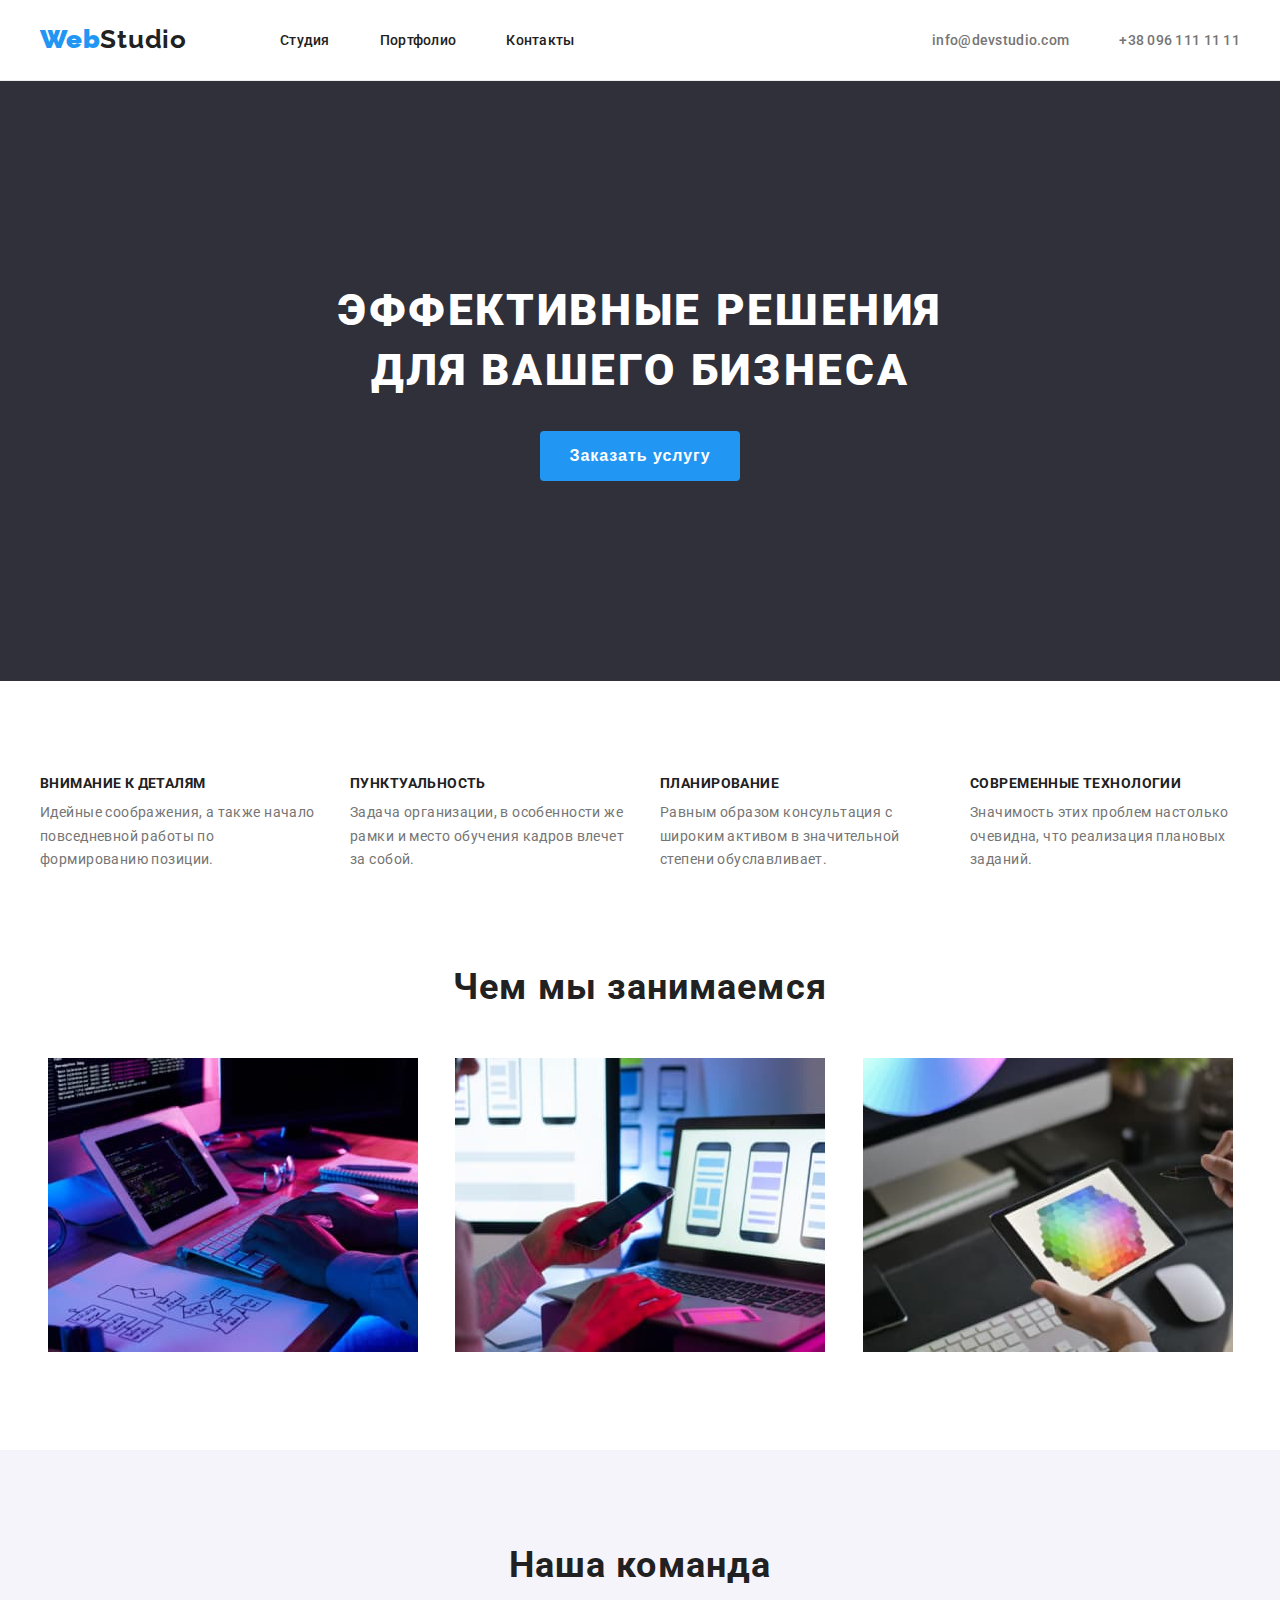
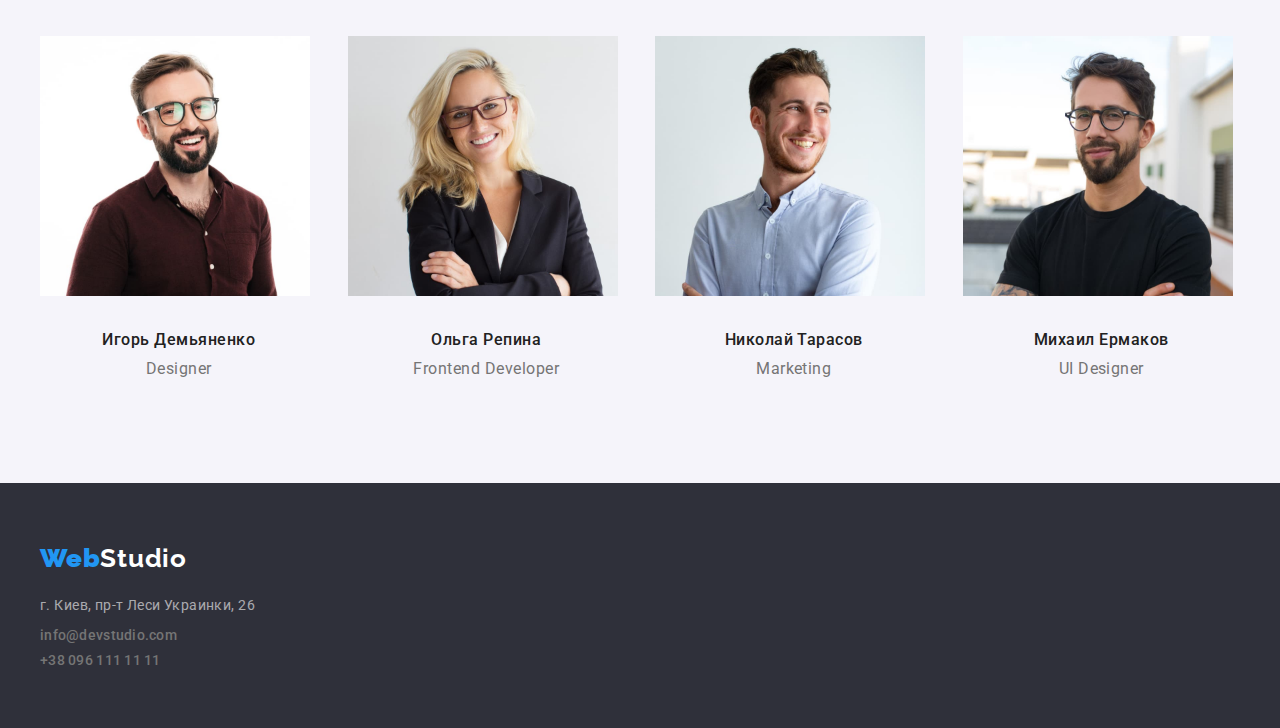
==== index.html @ 81878b82 "Added geometry and positioning of content using Flexbox" ====
<!DOCTYPE html>
<html lang="ru">
  <head>
    <meta charset="UTF-8" />
    <meta http-equiv="X-UA-Compatible" content="IE=edge" />
    <meta name="viewport" content="width=device-width, initial-scale=1.0" />
    <link rel="preconnect" href="https://fonts.googleapis.com" />
    <link rel="preconnect" href="https://fonts.gstatic.com" crossorigin />
    <link
      href="https://fonts.googleapis.com/css2?family=Raleway:wght@700&family=Roboto:wght@400;500;700;900&display=swap"
      rel="stylesheet"
    />
    <link
      rel="stylesheet"
      href="node_modules/modern-normalize/modern-normalize.css"
    />
    <link rel="stylesheet" href="css/styles.css" />
    <title>Студия</title>
  </head>
  <body>
    <header>
      <div class="container">
        <nav>
          <a class="logo" href="#"> <strong>Web</strong>Studio </a>
          <ul class="menu__list">
            <li class="menu__item">
              <a class="menu__link" href="index.html">Студия</a>
            </li>
            <li class="menu__item">
              <a class="menu__link" href="portfolio.html">Портфолио</a>
            </li>
            <li class="menu__item">
              <a class="menu__link" href="#">Контакты</a>
            </li>
          </ul>

          <ul class="contacts__list">
            <li class="contacts__item">
              <a class="mail" href="mailto:info@devstudio.com"
                >info@devstudio.com</a
              >
            </li>
            <li class="contacts__item">
              <a class="phone" href="tel:+380961111111">+38 096 111 11 11</a>
            </li>
          </ul>
        </nav>
      </div>
    </header>

    <main class="main">
      <section class="title">
        <div class="container">
          <h1 class="title__main">
            Эффективные решения<br />для вашего бизнеса
          </h1>
          <button class="title__btn" type="button">Заказать услугу</button>
        </div>
      </section>

      <section class="section about">
        <div class="container">
          <ul class="content__list">
            <li class="content__item">
              <h3 class="content__title">Внимание к деталям</h3>
              <p class="content__text">
                Идейные соображения, а также начало повседневной работы по
                формированию позиции.
              </p>
            </li>
            <li class="content__item">
              <h3 class="content__title">Пунктуальность</h3>
              <p class="content__text">
                Задача организации, в особенности же рамки и место обучения
                кадров влечет за собой.
              </p>
            </li>
            <li class="content__item">
              <h3 class="content__title">Планирование</h3>
              <p class="content__text">
                Равным образом консультация с широким активом в значительной
                степени обуславливает.
              </p>
            </li>
            <li class="content__item">
              <h3 class="content__title">Современные технологии</h3>
              <p class="content__text">
                Значимость этих проблем настолько очевидна, что реализация
                плановых заданий.
              </p>
            </li>
          </ul>
        </div>
      </section>

      <section class="section">
        <div class="container">
          <h2 class="about__title">Чем мы занимаемся</h2>
          <ul class="about__list">
            <li class="about__item">
              <img
                class="about__img"
                src="images/image1.jpg"
                alt="coding"
                width="370"
                height="294"
              />
            </li>
            <li class="about__item">
              <img
                class="about__img"
                src="images/image2.jpg"
                alt="working with laptop"
                width="370"
                height="294"
              />
            </li>
            <li class="about__item">
              <img
                class="about__img"
                src="images/image3.jpg"
                alt="working with tablet"
                width="370"
                height="294"
              />
            </li>
          </ul>
        </div>
      </section>

      <section class="section team">
        <div class="container">
          <h2 class="team__title">Наша команда</h2>
          <ul class="team__list">
            <li class="team__item">
              <figure>
                <img
                  class="team__photo"
                  src="images/photo1.jpg"
                  alt="Игорь Демьяненко"
                  width="270"
                  height="260"
                />
                <figcaption>
                  <p>Игорь Демьяненко</p>
                  <p>Designer</p>
                </figcaption>
              </figure>
            </li>
            <li class="team__item">
              <figure>
                <img
                  class="team__photo"
                  src="images/photo2.jpg"
                  alt="Ольга Репина"
                  width="270"
                  height="260"
                />
                <figcaption>
                  <p>Ольга Репина</p>
                  <p>Frontend Developer</p>
                </figcaption>
              </figure>
            </li>
            <li class="team__item">
              <figure>
                <img
                  class="team__photo"
                  src="images/photo3.jpg"
                  alt="Николай Тарасов"
                  width="270"
                  height="260"
                />
                <figcaption>
                  <p>Николай Тарасов</p>
                  <p>Marketing</p>
                </figcaption>
              </figure>
            </li>
            <li class="team__item">
              <figure>
                <img
                  class="team__photo"
                  src="images/photo4.jpg"
                  alt="Михаил Ермаков"
                  width="270"
                  height="260"
                />
                <figcaption>
                  <p>Михаил Ермаков</p>
                  <p>UI Designer</p>
                </figcaption>
              </figure>
            </li>
          </ul>
        </div>
      </section>
    </main>

    <footer class="footer">
      <div class="container">
        <a class="logo" href="#"> <strong>Web</strong>Studio </a>
        <address class="address">
          <ul class="address__list">
            <li class="address__item">г. Киев, пр-т Леси Украинки, 26</li>
            <li class="address__item">
              <a class="mail" href="mailto:info@devstudio.com"
                >info@devstudio.com</a
              >
            </li>
            <li class="address__item">
              <a class="phone" href="tel:+380961111111">+38 096 111 11 11</a>
            </li>
          </ul>
        </address>
      </div>
    </footer>
  </body>
</html>
---- css/styles.css ----
:root {
    --backgr-color: #E5E5E5;
    --border-color: #ECECEC;
    --brand-color: #212121;
    --focus-color: #2196F3;
    --title-color: #FFFFFF;
    --main-color:  #2F303A;
    --text-color:  #757575;
    --btn-color:   #F5F4FA;

}

body {
    font-family: 'Roboto', 'Raleway', sans-serif;
    color: var(--backgr-color);
    margin: 0;
}

h1,h2,h3,p,ul {
    margin: 0;
    padding: 0;
}

a {
    text-decoration: none;
    color: var(--text-color);
    display: block;
}

ul {
    list-style-type: none;
}

header {
    border-bottom: 1px solid var(--border-color);
}

.container {
    max-width: 1200px;
    margin: 0 auto;
}


nav {
    display: flex;
    align-items: center;
}

.logo {
    font-family: 'Raleway';
    font-size: 26px;
    font-weight: 700;
    line-height: 1.2;
    letter-spacing: 0.03em;
    color: var(--brand-color);
}

strong {
    color: var(--focus-color);
}

.menu__list {
   display: flex;
   margin-left: 93px;
}

.menu__item:not( :last-child) {
    margin-right: 50px;
}

.menu__link {
    padding-top: 32px;
    padding-bottom: 32px;

    color: var(--brand-color);

    font-size: 14px;
    font-weight: 500;
    line-height: 1.15;
    letter-spacing: 0.02em;
}

.menu__link:hover,
.menu__link:focus {
    color:var(--focus-color);
}

.contacts__list {
    display: flex;
    margin-left: auto;
}
.contacts__list .contacts__item + .contacts__item{
    margin-left: 50px;
}

.mail,
.phone {
    font-size: 14px;
    font-weight: 500;
    line-height: 1.15;
    letter-spacing: 0.02em; 
}

.mail:hover,.mail:focus,
.phone:hover, .phone:focus {
    color: var(--focus-color);
}


/*------------ Studio ----------------*/

.title {
     background-color: var(--main-color);
     padding-bottom: 200px;
}

.title__main {
    padding-top: 200px;
    
    font-size: 44px;
    font-weight: 900;
    line-height: 1.36;
    text-align: center;
    letter-spacing: 0.06em;
    text-transform: uppercase;
    color: var(--title-color);
}

.title__btn {
    display: block;
    margin-top: 30px;
    margin-left: auto;
    margin-right: auto;
    
    width: 200px;
    height: 50px;
    border-radius: 4px;
    border: none;
    background-color: var(--focus-color);
    color: var(--title-color);
    font-size: 16px;
    font-weight: 700;
    line-height: 1.9;
    text-align: center;
    letter-spacing: 0.06em;
    cursor: pointer;
}

.section {
    padding-top: 94px;
    padding-bottom: 94px;
}

.section.about {
    padding-bottom: 0px;
}

.content__list {
    display: flex;
    flex-wrap: wrap;
    margin-right: -10px;
}

.content__item {
    margin-right: 30px;
    flex-basis: calc((100% - 90px) / 4);
}

.content__item:nth-child(4n) {
    margin-right: 0px;
}

.content__title {
    font-size: 14px;
    font-weight: 700;
    line-height: 1.15;
    letter-spacing: 0.03em;
    text-transform: uppercase;
    color: var(--brand-color);

    margin-bottom: 10px;
}

.content__text {
    font-size: 14px;
    line-height: 1.7;
    letter-spacing: 0.03em;
    color: var(--text-color);
}

.about__list {
    display: flex;
    flex-direction: row;
    justify-content: space-evenly;
}

.about__item {
    margin-right: 30px;
}

.about__item:last-child {
    margin-right: 0px;
}

.about__title,
.team__title {
    font-size: 36px;
    font-weight: 700;
    line-height: 1.17;
    text-align: center;
    letter-spacing: 0.03em;
    color: var(--brand-color);

    margin-bottom: 50px;
}

.section.team {
    background-color: var(--btn-color);
}

.team__list {
    display: flex;
    flex-wrap: wrap;
    flex-direction: row;
}

.team__item {
    margin-right: 30px;
    flex-basis: calc((100% - 90px) / 4);
}

figure {
    margin: 0;
    padding: 0;
}

.team__photo {
    margin-bottom: 30px;
}

.team__item:nth-child(4n) {
margin-right: 0px;
}

.team__item p {
    margin-bottom: 10px;

    font-size: 16px;
    font-weight: 500;
    line-height: 1.19;
    text-align: center;
    letter-spacing: 0.03em;
    color: var(--brand-color);
}

.team__item p + p {
    font-weight: 400;
    color: var(--text-color);
}



/*------------------- Footer --------------------*/

.footer {
    background-color: var(--main-color);
    padding-top: 60px;
    padding-bottom: 60px;
}

.footer .logo {
    color: var(--title-color);
    font-style: initial;
    
    margin-bottom: 20px;
}

.address__item {
    font-style: normal;
    font-size: 14px;
    line-height: 1.7;
    letter-spacing: 0.03em;
    color: rgba(255, 255, 255, 0.6); 
}

.address__item:not(:last-child) {
    margin-bottom: 9px;
}


/*------------ Portfolio ----------------*/

.main__list {
    display: flex;
    flex-direction: row;
    justify-content: center;
}

.main__item button {
    display: block;

    border-radius: 4px;
    border: none;
    background-color: var(--btn-color);
    color: var(--brand-color);
    font-family: 'Roboto';
    font-weight: 500;
    font-size: 16px;
    line-height: 1.6;
    text-align: center;
    letter-spacing: 0.06em;
    cursor: pointer;
}

.main__item:not(:last-child) {
    margin-right: 8px;
}

.main__item button:hover,
.main__item button:focus {
    background-color: var(--focus-color);
    color: var(--btn-color);
}

.main__btn-first {
    width: 73px;
    height: 38px;
}

.main__btn-second {
    width: 129px;
    height: 38px;
}

.main__btn-third {
    width: 145px;
    height: 38px;
}

.main__btn-fourth {
    width: 103px;
    height: 38px;
}

.main__btn-fifth {
    width: 130px;
    height: 38px;
}

.section__images-list {
    display: flex;
    flex-wrap: wrap;
    justify-content: space-between;
    padding-top: 50px;
}

.section__images-item {
   margin-right: 30px;
   margin-bottom: 30px;
}

.section__images-item:nth-child(3n) {
    margin-right: 0;
}

.section__images-item:nth-last-child(-n + 3) {
    margin-bottom: 0px;
}

.section__images-item p {
    font-weight: 700;
    font-size: 18px;
    line-height: 2;
    letter-spacing: 0.06em;
    color: var(--brand-color);
}

.section__images-item p + p {
    font-weight: 400;
    font-size: 16px;
    line-height: 1.9;
    letter-spacing: 0.03em;
    color: var(--text-color);
}

.section__images-item figcaption {
    padding: 20px 24px 54px;
}
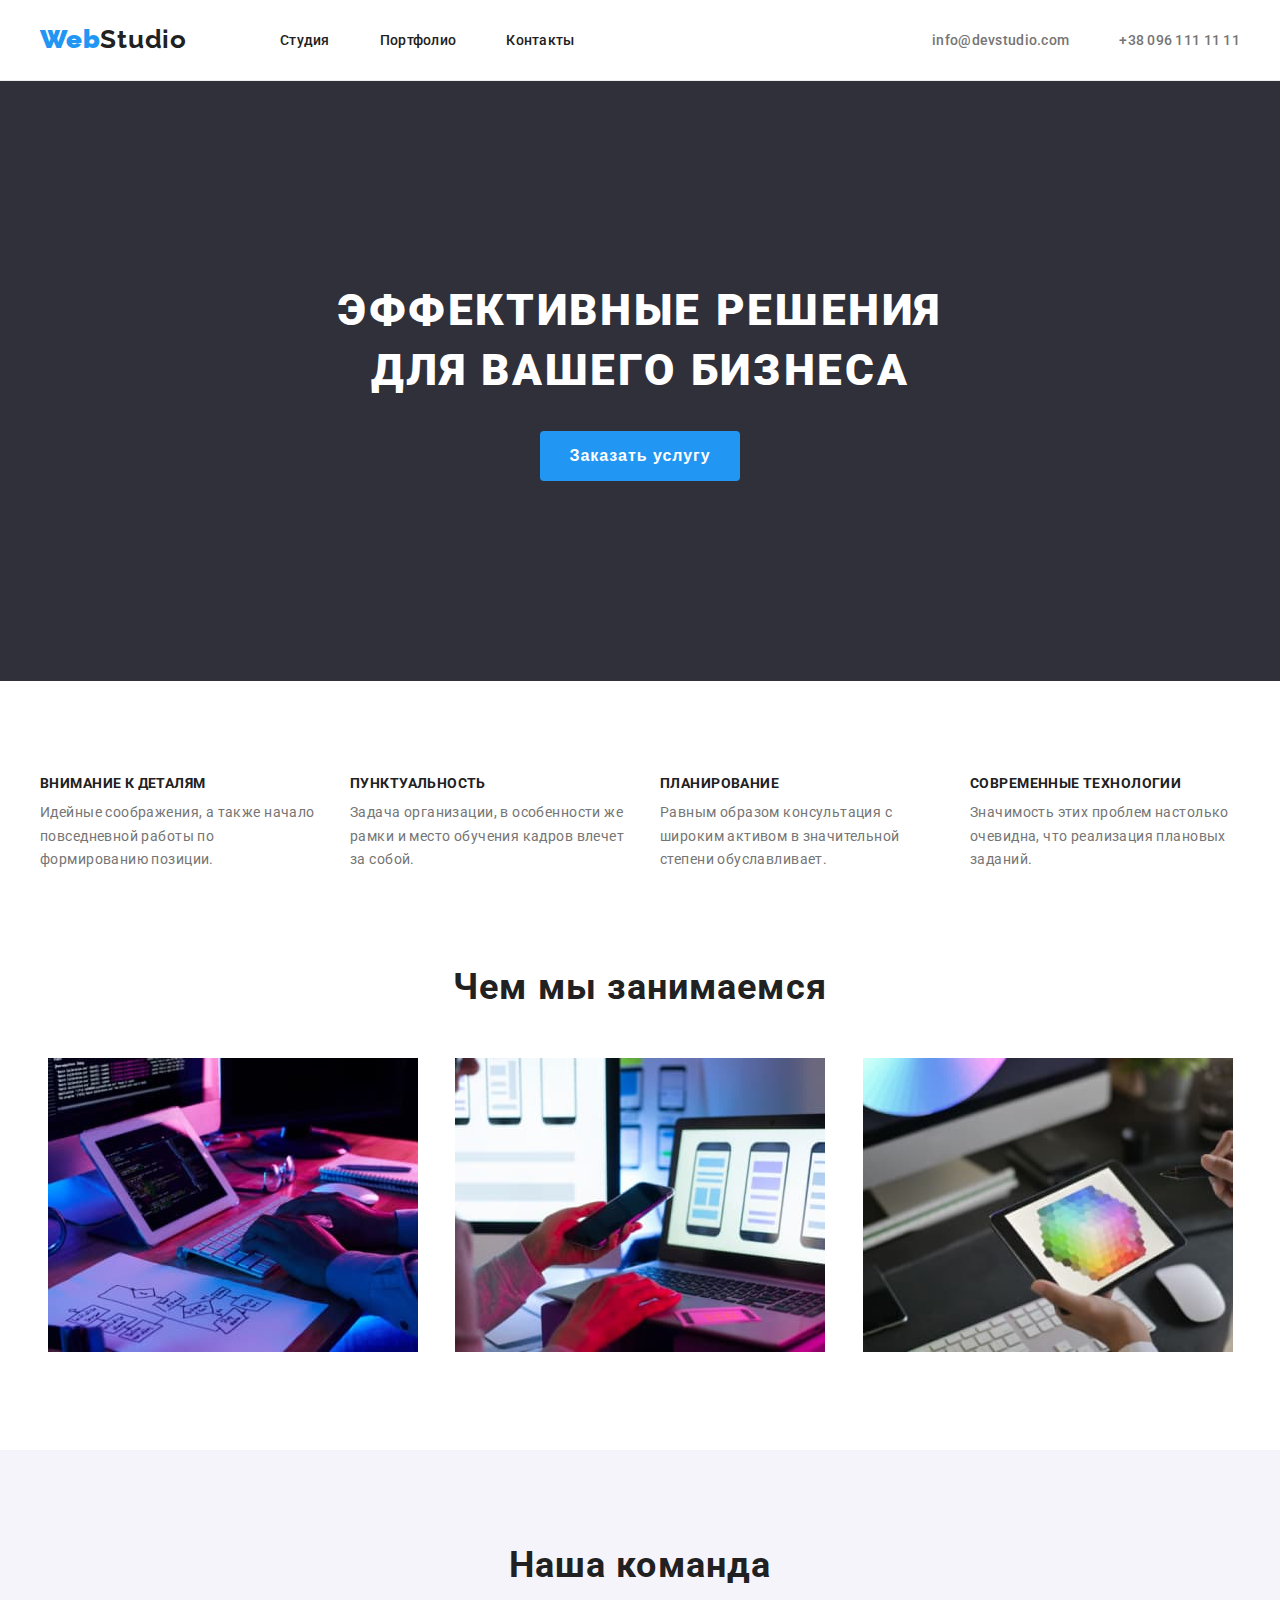
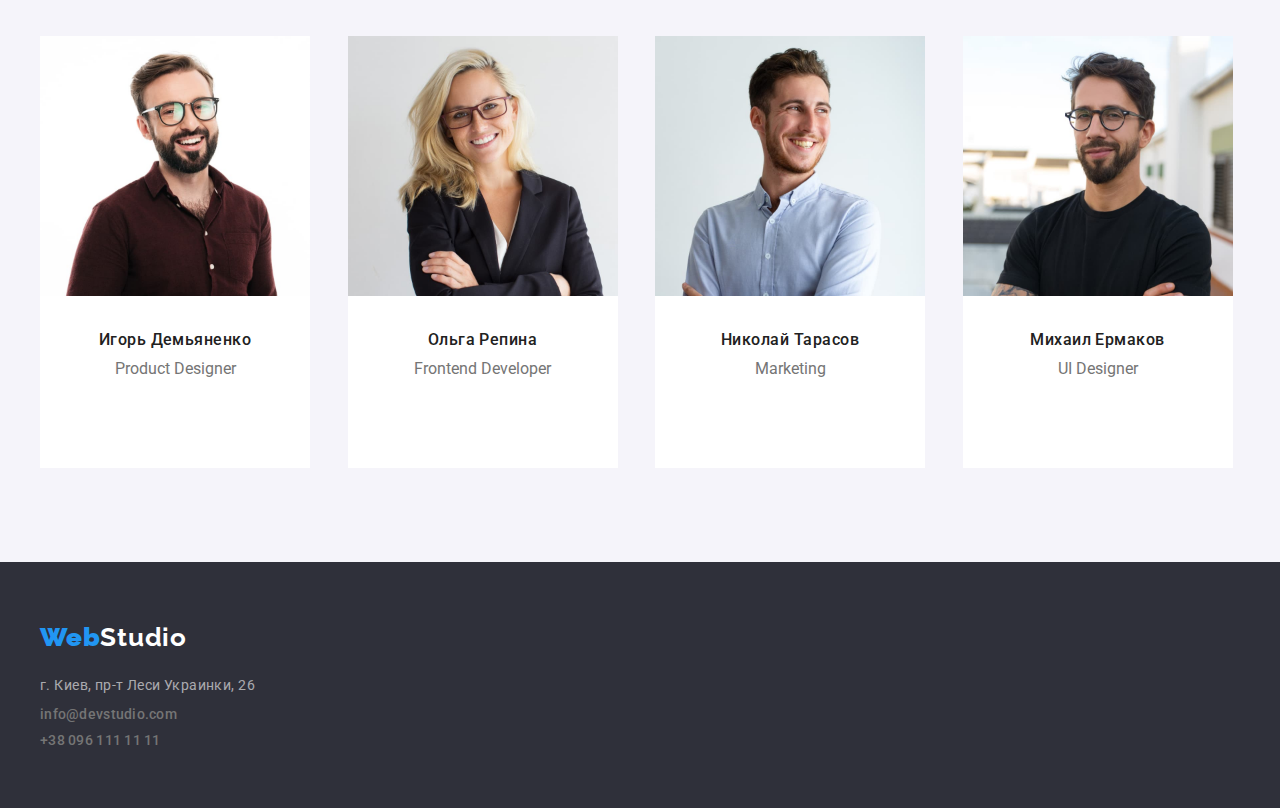
==== commit 04765b0a: "Corrected mistakes" ====
--- a/index.html
+++ b/index.html
@@ -142,8 +142,8 @@
                   height="260"
                 />
                 <figcaption>
-                  <p>Игорь Демьяненко</p>
-                  <p>Designer</p>
+                  <p class="team__name">Игорь Демьяненко</p>
+                  <p class="team__job">Product Designer</p>
                 </figcaption>
               </figure>
             </li>
@@ -157,8 +157,8 @@
                   height="260"
                 />
                 <figcaption>
-                  <p>Ольга Репина</p>
-                  <p>Frontend Developer</p>
+                  <p class="team__name">Ольга Репина</p>
+                  <p class="team__job">Frontend Developer</p>
                 </figcaption>
               </figure>
             </li>
@@ -172,8 +172,8 @@
                   height="260"
                 />
                 <figcaption>
-                  <p>Николай Тарасов</p>
-                  <p>Marketing</p>
+                  <p class="team__name">Николай Тарасов</p>
+                  <p class="team__job">Marketing</p>
                 </figcaption>
               </figure>
             </li>
@@ -187,8 +187,8 @@
                   height="260"
                 />
                 <figcaption>
-                  <p>Михаил Ермаков</p>
-                  <p>UI Designer</p>
+                  <p class="team__name">Михаил Ермаков</p>
+                  <p class="team__job">UI Designer</p>
                 </figcaption>
               </figure>
             </li>
--- a/css/styles.css
+++ b/css/styles.css
@@ -8,12 +8,13 @@
     --main-color:  #2F303A;
     --text-color:  #757575;
     --btn-color:   #F5F4FA;
+    --border-img-color: #EEEEEE;
 
 }
 
 body {
     font-family: 'Roboto', 'Raleway', sans-serif;
-    color: var(--backgr-color);
+    background-color: var(--title-color);
     margin: 0;
 }
 
@@ -39,6 +40,7 @@
 .container {
     max-width: 1200px;
     margin: 0 auto;
+    padding: 0 15px;
 }
 
 
@@ -230,22 +232,21 @@
     flex-basis: calc((100% - 90px) / 4);
 }
 
-figure {
+.team__item figure {
+    width: 270px;
     margin: 0;
     padding: 0;
-}
-
-.team__photo {
-    margin-bottom: 30px;
+    background-color: var(--title-color)
 }
 
 .team__item:nth-child(4n) {
-margin-right: 0px;
-}
-
-.team__item p {
+    margin-right: 0px;
+}
+
+.team__name {
+    padding-top: 30px;
     margin-bottom: 10px;
-
+    
     font-size: 16px;
     font-weight: 500;
     line-height: 1.19;
@@ -254,9 +255,11 @@
     color: var(--brand-color);
 }
 
-.team__item p + p {
+.team__job {
     font-weight: 400;
     color: var(--text-color);
+    padding-bottom: 90px;
+    text-align: center;
 }
 
 
@@ -323,35 +326,13 @@
     color: var(--btn-color);
 }
 
-.main__btn-first {
-    width: 73px;
-    height: 38px;
-}
-
-.main__btn-second {
-    width: 129px;
-    height: 38px;
-}
-
-.main__btn-third {
-    width: 145px;
-    height: 38px;
-}
-
-.main__btn-fourth {
-    width: 103px;
-    height: 38px;
-}
-
-.main__btn-fifth {
-    width: 130px;
-    height: 38px;
+.main__btn {
+    padding: 6px 22px;
 }
 
 .section__images-list {
     display: flex;
     flex-wrap: wrap;
-    justify-content: space-between;
     padding-top: 50px;
 }
 
@@ -360,6 +341,10 @@
    margin-bottom: 30px;
 }
 
+.section__images-item figure {
+    margin: 0;
+}
+
 .section__images-item:nth-child(3n) {
     margin-right: 0;
 }
@@ -368,7 +353,15 @@
     margin-bottom: 0px;
 }
 
+.section__images-item figcaption {
+    padding: 0 24px;
+    border-left: 1px solid var(--border-img-color);
+    border-right: 1px solid var(--border-img-color);
+    border-bottom: 1px solid  var(--border-img-color);
+}
+
 .section__images-item p {
+    padding-top: 20px;
     font-weight: 700;
     font-size: 18px;
     line-height: 2;
@@ -377,6 +370,10 @@
 }
 
 .section__images-item p + p {
+    margin-top: 4px;
+    padding-bottom: 20px;
+
+    padding-top: 0px;
     font-weight: 400;
     font-size: 16px;
     line-height: 1.9;
@@ -384,6 +381,3 @@
     color: var(--text-color);
 }
 
-.section__images-item figcaption {
-    padding: 20px 24px 54px;
-}